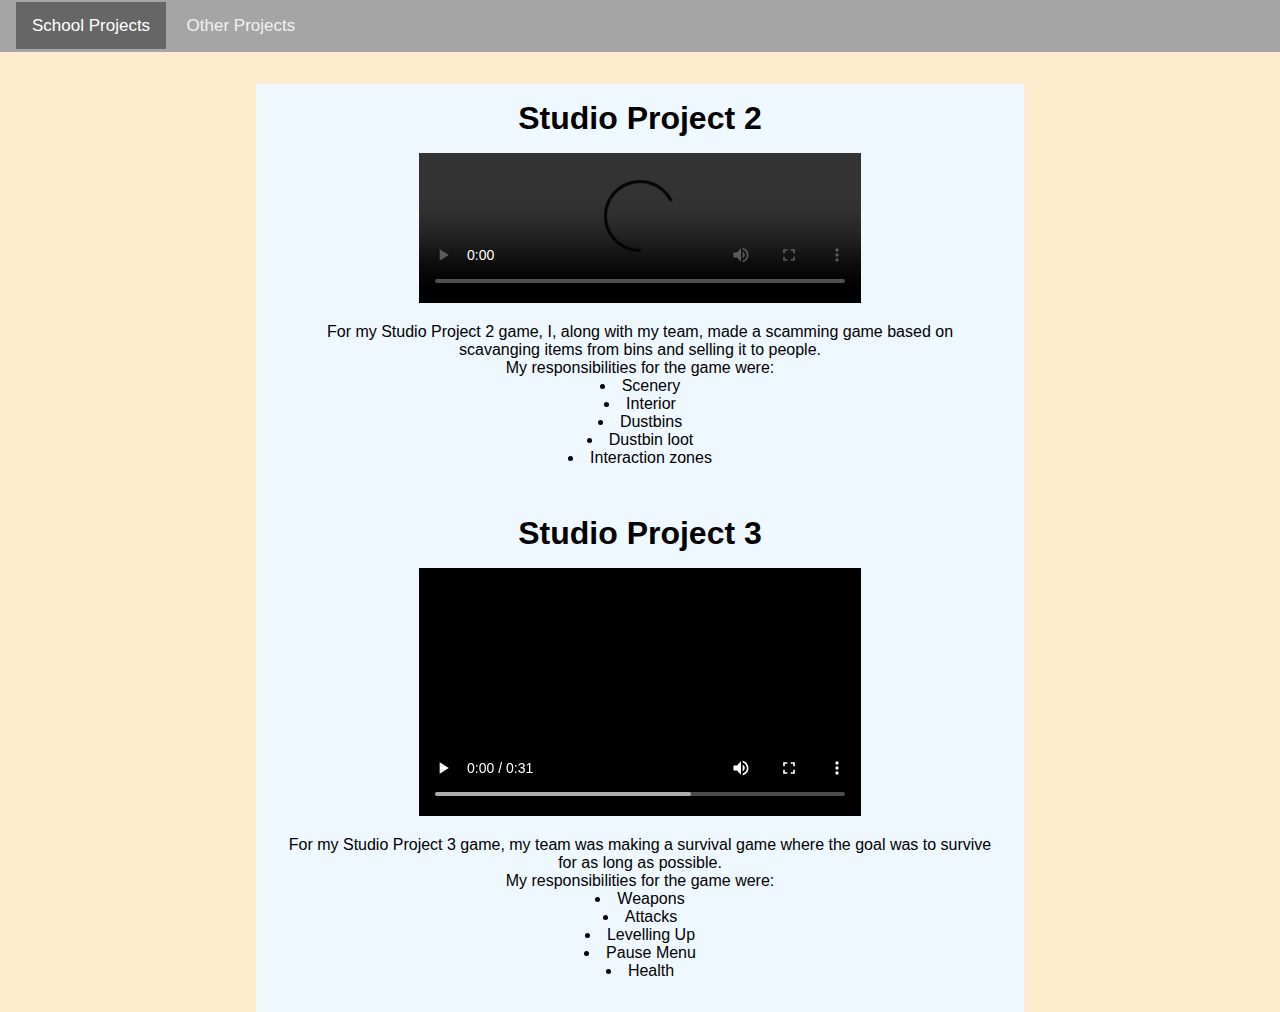
==== Internship/index.html @ 76a0a56d "Added Internship Website" ====
<!-- SP2 game, responsibilities and features -->
<!DOCTYPE html>
<html>
<head>
    <meta charset='utf-8'>
    <meta http-equiv='X-UA-Compatible' content='IE=edge'>
    <title>Scam City</title>
    <meta name='viewport' content='width=device-width, initial-scale=1'>
    <link rel='stylesheet' type='text/css' media='screen' href='css/style.css'>
    <script src='js/main.js' defer></script>
</head>
<body>
    <div class="topnav" id="myTopnav">
        <a href="./index.html"  class="active">School Projects</a>
        <a href="./miscproject.html">Other Projects</a>
    </div>

    <div class="textBodyContainer">
            <div id="Sp2" class="content">
                <div class="title">
                    <h1>Studio Project 2</h1>
                </div>
                <div class="videoContainer" id="Sp2Vid">
                    <video id="sp2Video" controls>
                        <source src="videos/SP2 Trailer.mp4" type="video/mp4">
                    </video>
                </div>
                <div id="Sp2Text" class="textContainer">
                    <p>
                        For my Studio Project 2 game, I, along with my team, made a scamming game based on scavanging items from bins and selling it to people.
                        <br>
                        My responsibilities for the game were:
                    </p>
                    <ul>
                        <li>Scenery</li>
                        <li>Interior</li>
                        <li>Dustbins</li>
                        <li>Dustbin loot</li>
                        <li>Interaction zones</li>
                    </ul> 
                </div>
            </div>

            <div id="Sp3" class="content">
                <div class="title">
                    <h1>Studio Project 3</h1>
                </div>
                <video id="sp3Video" controls>
                    <source src="videos/SP3 Trailer.mp4" type="video/mp4">
                </video>
                <div id="Sp3Text" class="textContainer">
                    <p>
                        For my Studio Project 3 game, my team was making a survival game where the goal was to survive for as long as possible.
                        <br>
                        My responsibilities for the game were:
                    </p>
                    <ul>
                        <li>Weapons</li>
                        <li>Attacks</li>
                        <li>Levelling Up</li>
                        <li>Pause Menu</li>
                        <li>Health</li>
                    </ul> 
            </div>
        </div>
    </div>
</body>
</html>
---- Internship/css/style.css ----
* {
    box-sizing: border-box;
    padding: 0px;
    margin:0px;
    font-family: sans-serif;
}

body {
    display: flex;
    flex-wrap: wrap;
    text-align: center;
    justify-content: center;
    background-color: blanchedalmond;
}
    
.topnav {
    overflow: hidden;
    flex-basis: 100%;
    text-align: left;
    padding: 1em;
    background-color: rgb(165, 165, 165);
}

.topnav a {
    color: #f2f2f2;
    text-align: center;
    padding: 14px 16px;
    text-decoration: none;
    font-size: 17px;
}

.topnav a:hover {
    background-color: rgb(102, 102, 102);
    color: black;
}

.topnav a.active {
    background-color: rgb(102, 102, 102);
    color: white;
}

.textBodyContainer {
    background-color: aliceblue;
    flex-basis: 60%;
    margin-top: 2em;
}

.textContainer{
    margin: 1em;
}

.content {
    padding: 1em;
}

#PlayerInfoImg {
    height:auto;
    width: 80%;
}

#sp3Video{
    height: auto;
    width: 60%;
}

#sp2Video{
    height: auto;
    width: 60%;
}

img, video {
    margin-top: 1em;
}

ul {
    list-style-position: inside;
 }
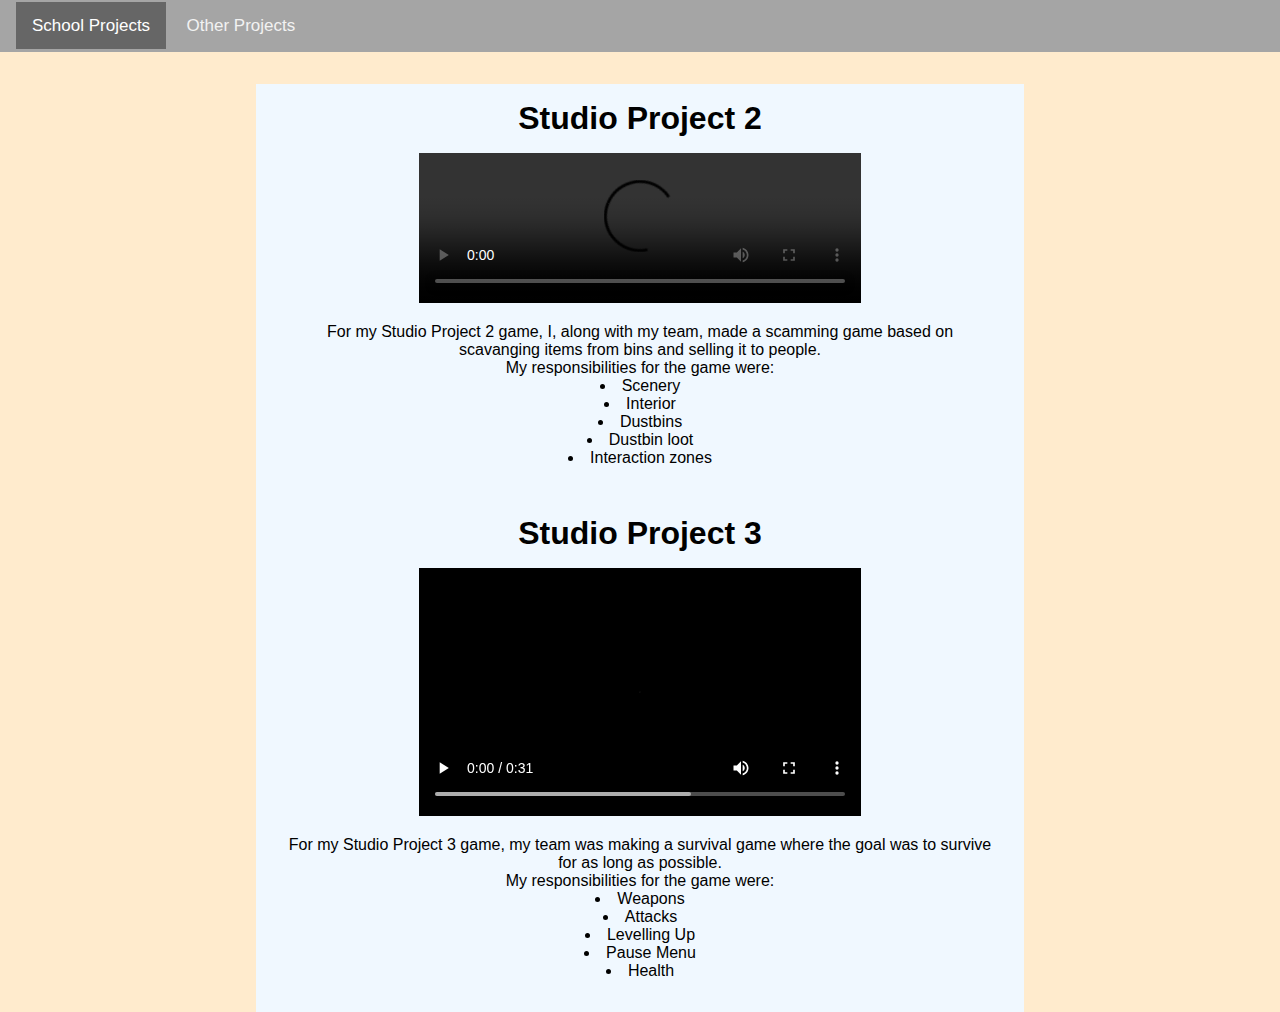
==== commit 3bace101: "." ====
--- a/Internship/index.html
+++ b/Internship/index.html
@@ -11,8 +11,8 @@
 </head>
 <body>
     <div class="topnav" id="myTopnav">
-        <a href="./index.html"  class="active">School Projects</a>
-        <a href="./miscproject.html">Other Projects</a>
+        <a href="index.html"  class="active">School Projects</a>
+        <a href="miscproject.html">Other Projects</a>
     </div>
 
     <div class="textBodyContainer">
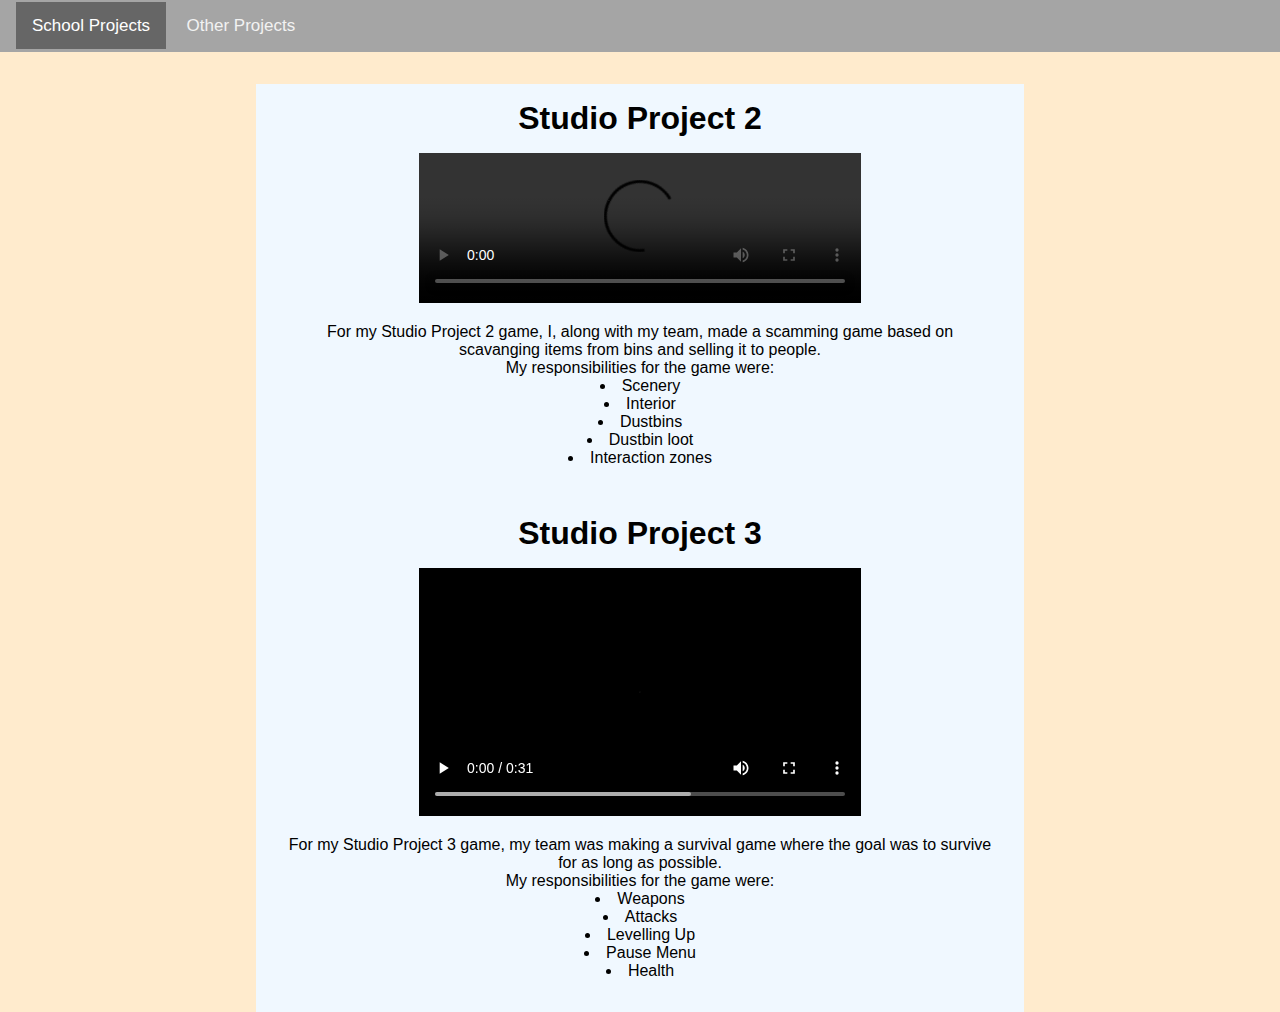
==== commit 4934b617: "." ====
--- a/Internship/index.html
+++ b/Internship/index.html
@@ -11,8 +11,8 @@
 </head>
 <body>
     <div class="topnav" id="myTopnav">
-        <a href="index.html"  class="active">School Projects</a>
-        <a href="miscproject.html">Other Projects</a>
+        <a href="./index.html"  class="active">School Projects</a>
+        <a href="./miscProject.html">Other Projects</a>
     </div>
 
     <div class="textBodyContainer">
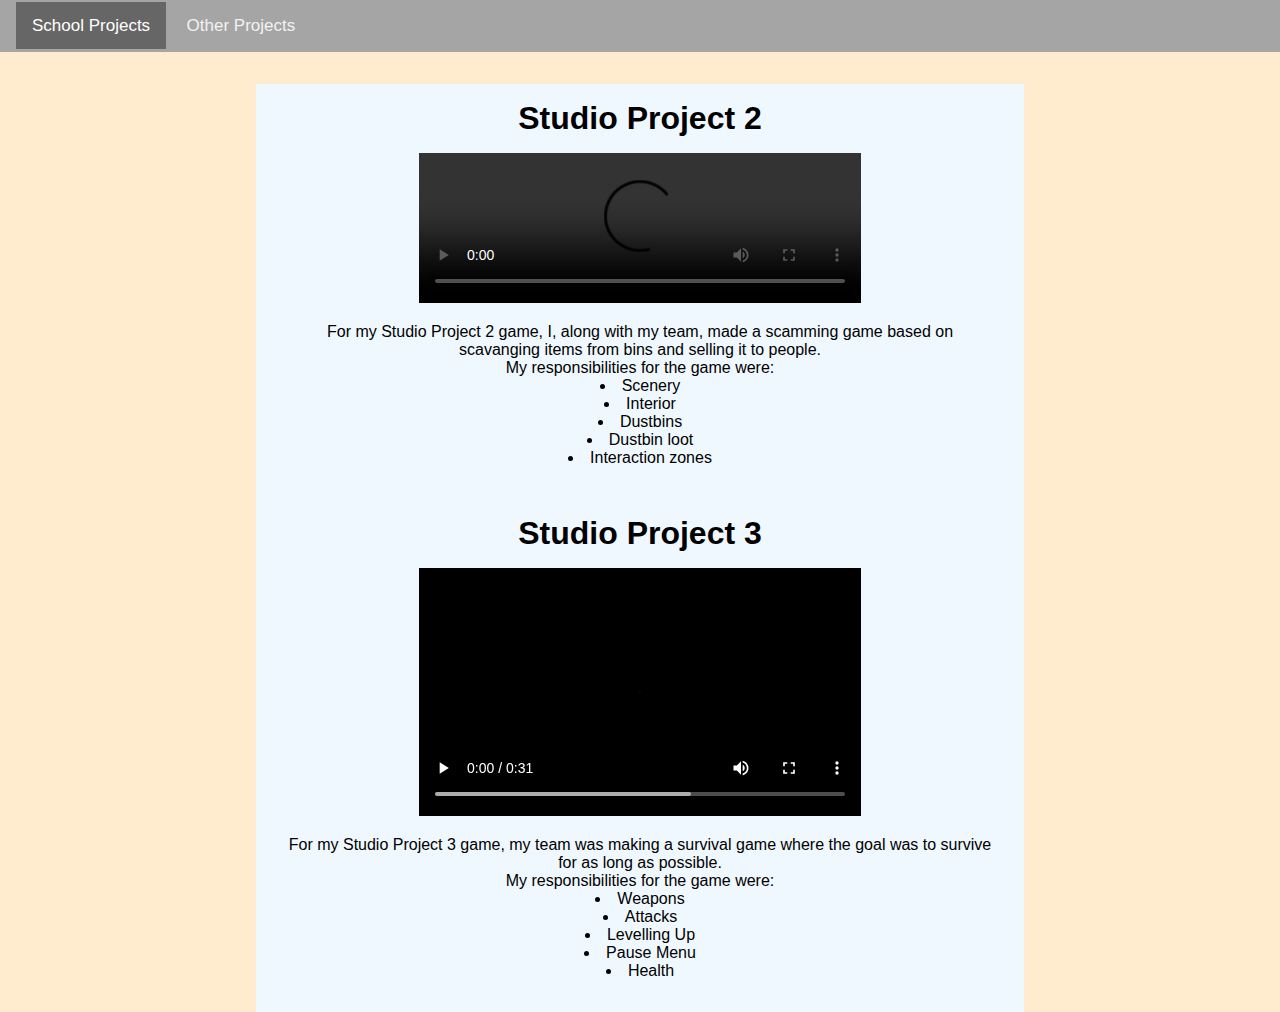
==== commit 18a6ba72: "Update index.html" ====
--- a/Internship/index.html
+++ b/Internship/index.html
@@ -4,7 +4,7 @@
 <head>
     <meta charset='utf-8'>
     <meta http-equiv='X-UA-Compatible' content='IE=edge'>
-    <title>Scam City</title>
+    <title>School Projects</title>
     <meta name='viewport' content='width=device-width, initial-scale=1'>
     <link rel='stylesheet' type='text/css' media='screen' href='css/style.css'>
     <script src='js/main.js' defer></script>
